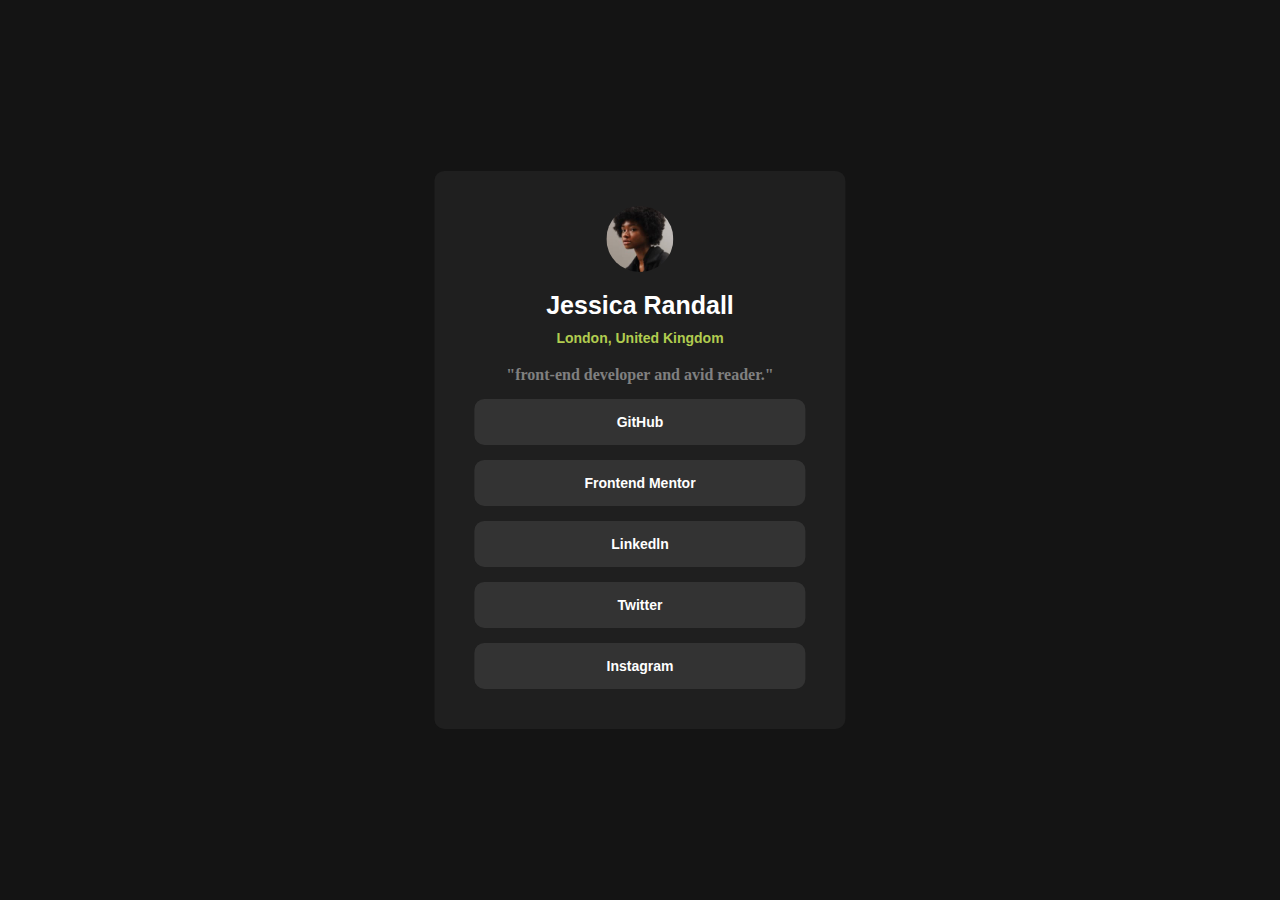
==== desafio/desafio-frontend/index.html @ 81ae9634 "Initial commit" ====
<!DOCTYPE html>
<html lang="pt-br">
<head>
    <meta charset="UTF-8">
    <meta name="viewport" content="width=device-width, initial-scale=1.0">
    <title>Desafio Frontend</title>
    <link rel="stylesheet" href="style.css">
    <link rel="shortcut icon" href="conteudo/assets/images/favicon-32x32.png" type="image/x-icon">
</head>
<body>
  
        <div class="tudo">

            <img class="ft_jessica" src="conteudo/assets/images/avatar-jessica.jpeg" alt="">
            <h1 id="name">Jessica Randall</h1>
            <h2 class="place">London, United Kingdom</h2>
            <p id="job"> "front-end developer and avid reader."</p>
            <div id="links">
                <a href="#" class="link">GitHub</a>
                <a href="#" class="link">Frontend Mentor</a>
                <a href="#" class="link">Linkedln</a>
                <a href="#" class="link">Twitter</a>
                <a href="#" class="link">Instagram</a>
                
            </div>
         
        </div>
</body>
</html>
---- desafio/desafio-frontend/style.css ----
/* cores = 
    background color = #141414
    background color-tela = #1F1F1F
    color-titulo = b1cc4f
    color-name = white
    color-bottom = 333333
 */
*{
    margin: 0;
}
body{
    background-color: #141414;
    padding-bottom: 800px;
    
}
.tudo{
    background-color: #1f1f1f;
    position: absolute;
    text-align: center;
    padding: 35px 40px 40px 40px;
    border-radius: 10px;
    position: absolute;
    position: absolute;
    top: 50%;
    left: 50%;
    transform: translate(-50%, -50%);
}
.ft_jessica{
    width: 20%;
    border-radius: 50%;
}
#name{
    color: white;
    font-family: Arial, Helvetica, sans-serif;
    margin-bottom: 10px;
    margin-top: 15px;
    font-size: 25px;
}
.place{
    font-size: 14px;
    color: #b1cc4f;
    font-family: Arial, Helvetica, sans-serif;
}
#job{
    padding-top: 20px;
    color: gray;
    font-weight: bold;
    padding-bottom: 15px;
}
.link{
    font-size: 14px;
    font-family: Arial, Helvetica, sans-serif;
    color: white;
    text-decoration: none;
    font-weight: bold;
    background-color: #333333;
    padding: 15px 110px 15px 110px ;
    border-radius: 10px;
}
.link:hover{
    opacity: 0.7;
    color: #b1cc4f;
    
}
#links{
    display: flex;
    flex-flow: column;
    gap: 15px;
}
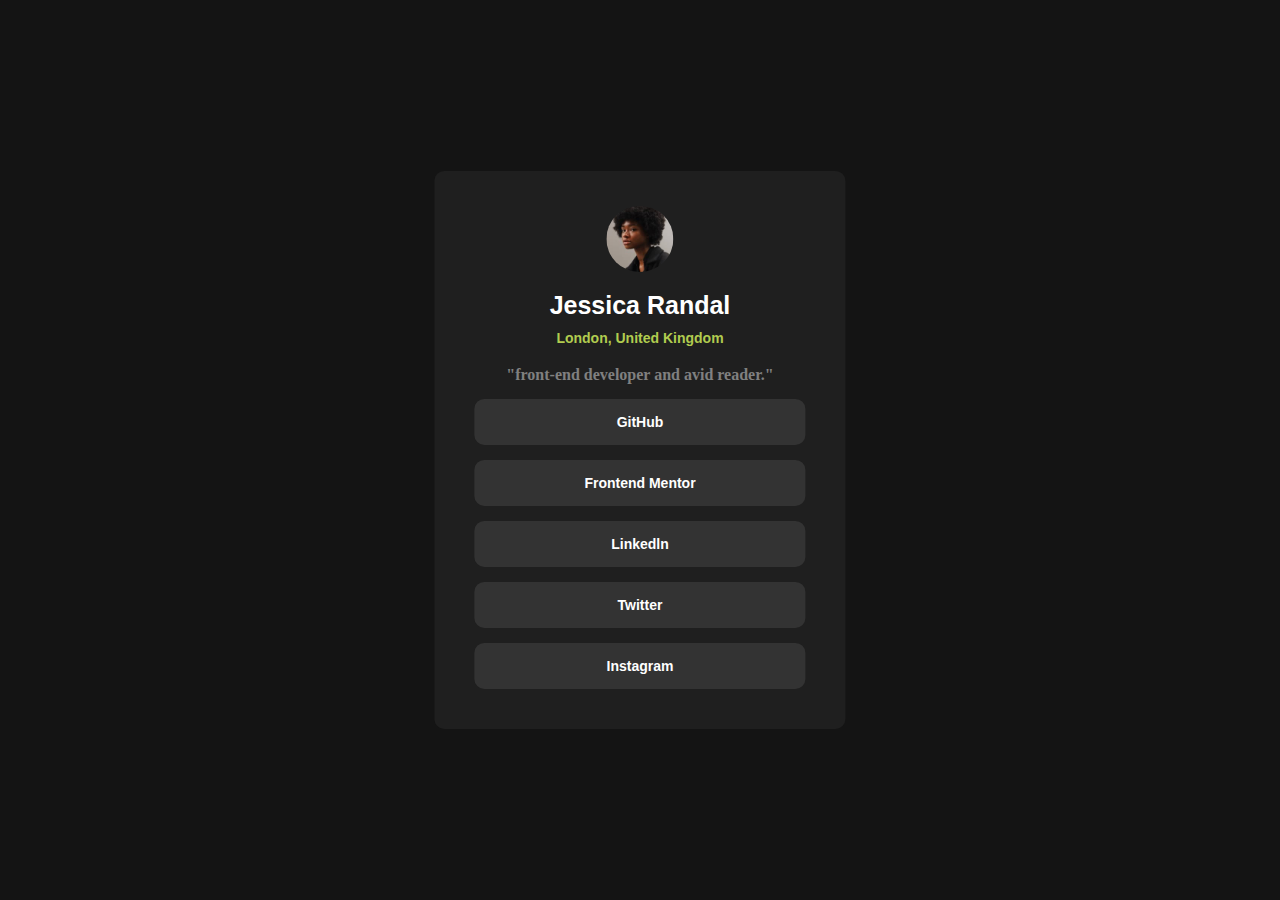
==== commit a6965d47: "Atualização do nome" ====
--- a/desafio/desafio-frontend/index.html
+++ b/desafio/desafio-frontend/index.html
@@ -12,7 +12,7 @@
         <div class="tudo">
 
             <img class="ft_jessica" src="conteudo/assets/images/avatar-jessica.jpeg" alt="">
-            <h1 id="name">Jessica Randall</h1>
+            <h1 id="name">Jessica Randal</h1>
             <h2 class="place">London, United Kingdom</h2>
             <p id="job"> "front-end developer and avid reader."</p>
             <div id="links">
